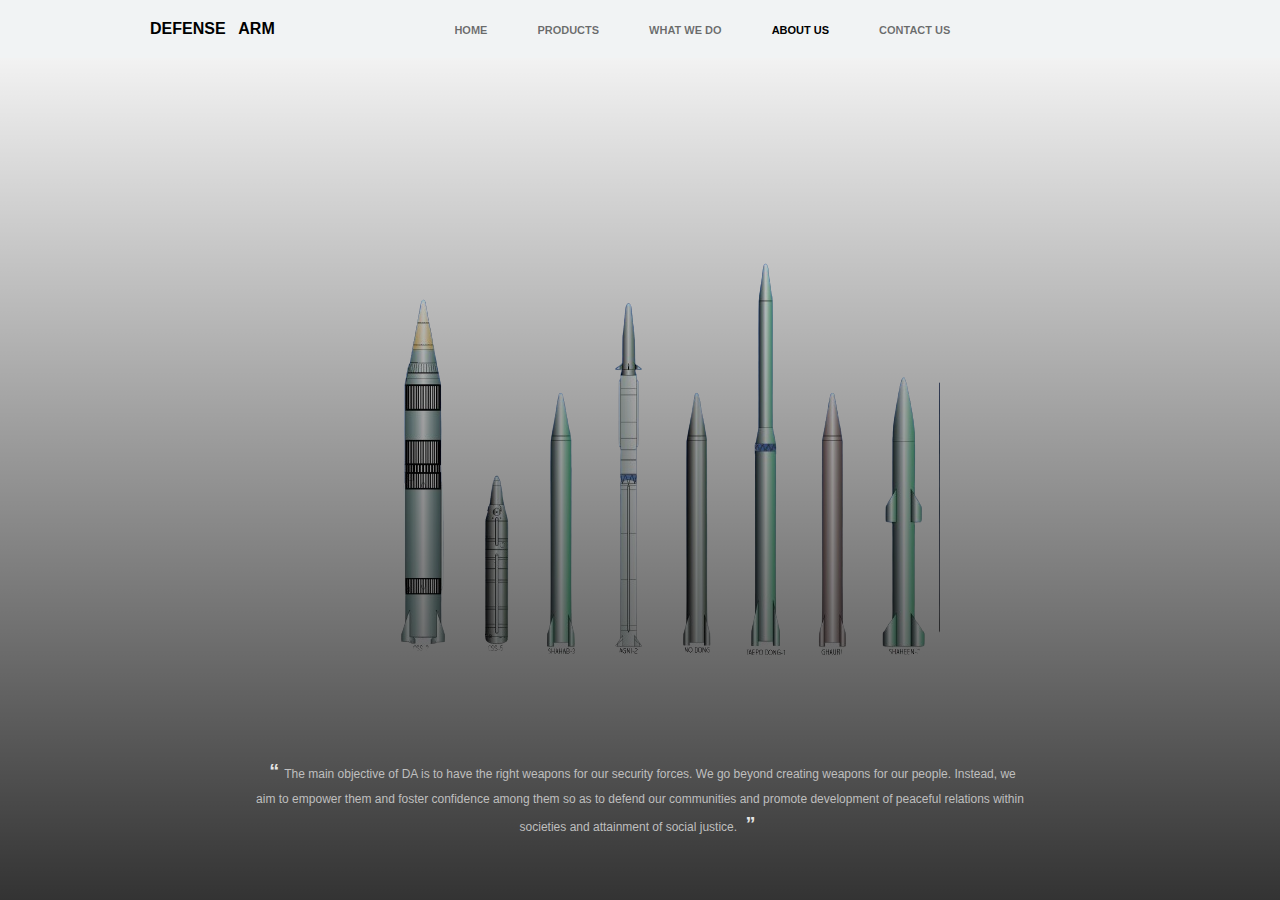
==== pages/about-us.html @ 12396864 "First commit" ====
<!DOCTYPE html>
<html lang="en">
	<head>
		<meta charset="UTF-8" />
		<meta name="viewport" content="width=device-width, initial-scale=1.0" />
		<title>Defense Arm</title>

		<!-- CSS -->
		<link rel="stylesheet" href="../assets/css/global.css" />
		<link rel="stylesheet" href="../assets/css/about.css" />
	</head>
	<body>
		<div class="wrapper">
			<header>
				<a href="../index.html">
					<div
						style="
							text-transform: uppercase;
							color: #000000;
							font-weight: 700;
							font-size: 16px;
							min-width: max-content;
						"
					>
						<span>Defense &nbsp; Arm</span>
					</div>
				</a>

				<ul>
					<li>
						<a href="../index.html">
							<span>Home</span>
						</a>
					</li>

					<li>
						<a href="#">
							<span>Products</span>
						</a>
					</li>

					<li>
						<a href="#">
							<span>What We Do</span>
						</a>
					</li>

					<li>
						<a href="about-us.html" class="active">
							<span>About Us</span>
						</a>
					</li>

					<li>
						<a href="contact-us.html">
							<span>Contact Us</span>
						</a>
					</li>
				</ul>

				<div></div>
			</header>

			<main>
				<div id="bannerSection">
					<img src="../assets/images/missiles.png" alt="" style="position: absolute; z-index: 1" />

					<div class="content">
						<p>
							<span>&OpenCurlyDoubleQuote;</span>The main objective of DA is to have the right weapons for
							our security forces. We go beyond creating weapons for our people. Instead, we aim to
							empower them and foster confidence among them so as to defend our communities and promote
							development of peaceful relations within societies and attainment of social justice.
							<span>&CloseCurlyDoubleQuote;</span>
						</p>
					</div>
				</div>

				<section id="container">
					<section id="featuresSection" class="container">
						<div style="display: grid; justify-items: flex-start; gap: 60px">
							<h4>Our Offerings</h4>

							<div class="features-grid">
								<div class="feature-box">
									<h5>Cutting-edge Technology</h5>

									<p>
										Our systems provide unparalleled surveillance capabilities, enabling real-time
										monitoring and intelligence gathering across various terrains and environments.
									</p>
								</div>

								<div class="feature-box">
									<h5>Consultancy Services</h5>

									<p>
										Our team of experts offers strategic consultancy services, assisting defense
										organizations in optimizing their operations, enhancing readiness, and
										mitigating risks effectively.
									</p>
								</div>
							</div>
						</div>
					</section>

					<section id="exploreSection" class="container">
						<div style="display: grid; justify-items: flex-start; gap: 60px">
							<div>
								<h4>Why Explore Defense Arm's Website?</h4>

								<br />

								<p>
									At Defense Arm, we understand that your time is valuable. That's why we've crafted
									our website to be more than just a platform—it's a gateway to innovative solutions
									and transformative advancements in defense technology. Here's why you should take a
									moment to explore what we offer -
								</p>
							</div>

							<div class="features-grid">
								<div class="feature-box">
									<h5>Solving Critical Challenges</h5>

									<p>
										In an era of evolving threats and complex security landscapes, Defense Arm
										exists to solve the critical challenges faced by defense agencies and
										organizations globally. Whether it's staying ahead of emerging threats,
										enhancing operational efficiency, or fortifying security protocols, we provide
										solutions designed to address these pressing concerns head-on.
									</p>
								</div>

								<div class="feature-box">
									<h5>Our Solutions, Your Answer</h5>

									<p>
										We are not just another defense company. Defense Arm is your strategic partner
										in tackling the most demanding security issues. Our suite of cutting-edge
										technologies, consultancy services, and tailored solutions is the answer to your
										defense needs. From state-of-the-art defense systems to expert advice, we
										provide the tools and expertise necessary to navigate today's intricate security
										environments.
									</p>
								</div>

								<div class="faqs-container">
									<details>
										<summary>What services does Defense Arm offer?</summary>
										<p>
											Defense Arm provides cutting-edge defense technology solutions and expert
											consultancy services tailored to meet the needs of defense agencies
											worldwide.
										</p>
									</details>

									<details>
										<summary>Are your defense systems customizable to specific needs?</summary>
										<p>
											Yes, our defense systems are highly customizable to address specific
											requirements, ensuring optimal performance and adaptability.
										</p>
									</details>

									<details>
										<summary>How does Defense Arm ensure the reliability of its solutions?</summary>
										<p>
											We prioritize rigorous testing and quality control measures at every stage
											of development to ensure the utmost reliability of our solutions.
										</p>
									</details>

									<details>
										<summary>
											Does Defense Arm offer training and support for implemented technologies?
										</summary>
										<p>
											Absolutely, we provide comprehensive training and ongoing support to ensure
											seamless integration and optimal use of our technologies.
										</p>
									</details>

									<details>
										<summary>Can Defense Arm assist in cybersecurity for defense systems?</summary>
										<p>
											Yes, our expertise includes robust cybersecurity measures integrated into
											our defense systems to safeguard against cyber threats.
										</p>
									</details>

									<details>
										<summary>
											Are your solutions compliant with industry standards and regulations?
										</summary>
										<p>
											Yes, our solutions adhere to industry standards and comply with relevant
											regulations to ensure legality and reliability.
										</p>
									</details>

									<details>
										<summary>
											Does Defense Arm collaborate with international defense agencies?
										</summary>
										<p>
											Yes, we actively collaborate with defense agencies worldwide to foster
											innovation and address global security challenges.
										</p>
									</details>

									<details>
										<summary>
											What makes Defense Arm stand out from other defense technology providers?
										</summary>
										<p>
											Our commitment to innovation, reliability, and client-centric solutions sets
											us apart, ensuring cutting-edge defense capabilities.
										</p>
									</details>

									<details>
										<summary>
											How can I get in touch with Defense Arm for inquiries or partnerships?
										</summary>
										<p>
											You can reach out to us through our contact page on the website or by
											emailing us directly at
											<a href="mailto:info@defensearm.com">info@defensearm.com</a>. We're eager to
											discuss collaboration opportunities.
										</p>
									</details>

									<details>
										<summary>
											Are there opportunities for career growth or employment at Defense Arm?
										</summary>
										<p>
											We are always on the lookout for talented individuals. Explore our Careers
											page for any current openings or submit your resume for future
											considerations.
										</p>
									</details>
								</div>
							</div>
						</div>
					</section>
				</section>

				<section id="commitmentSection">
					<div class="flex left">
						<h4>Our Commitment</h4>
						<p style="text-align: right">
							At Defense Arm, our commitment goes beyond delivering products and services. We are
							committed to building lasting relationships, fostering trust, and continuously evolving to
							meet the dynamic needs of our clients and the ever-changing global security landscape.
						</p>
					</div>

					<div class="flex right">
						<h4>Get in Touch</h4>
						<p>
							Join us in shaping the future of defense. Contact Defense Arm today to explore how our
							innovative solutions and expertise can elevate your defense capabilities.
						</p>

						<a href="./contact-us.html#spacer">
							<span>Get Started to Join Us</span>
						</a>
					</div>
				</section>
			</main>

			<footer>
				<div class="flex-1">
					<div class="col-1">
						<span>Defense &nbsp; Arm</span>

						<div
							style="
								position: absolute;
								z-index: 1;
								left: 0;
								bottom: 0;
								width: 20%;
								height: 4px;
								background-color: #bab9b9;
							"
						></div>
					</div>

					<div class="col-2">
						<span>© 2023 defensearm.co</span>
						<span>Defense Arm Corporation</span>
						<span>All Rights Reserved.</span>
					</div>

					<div class="col-3">
						<a href="#" target="_blank">Privacy & Policy</a>
						<a href="#" target="_blank">Terms of use</a>
						<a href="#" target="_blank">Cookies</a>
					</div>
				</div>

				<div class="flex-2"></div>
			</footer>
		</div>

		<script src="../assets/js/index.js"></script>
	</body>
</html>
---- assets/css/global.css ----
* {
	margin: 0;
	padding: 0;
	box-sizing: border-box;
	scroll-behavior: smooth;
	font-family: "Inter", sans-serif;
	transition: 0.1s ease-out all;
	user-select: none;
}

:root {
	--heading-text-color: #1a1a1a;
	--feature-box-color: #f1f3f4;
	--feature-box-hover-color: #e9e9e9;
}

li {
	list-style: none;
}

a {
	text-decoration: none;
	color: #000000;
}

summary::-webkit-details-marker {
	display: none;
}

summary {
	list-style: none;
}

body {
	position: relative;
	width: 100vw;
	height: 100vh;
	overflow: hidden;
	background-color: #ffffff;
}

.wrapper {
	position: relative;
	width: 100%;
	height: 100%;
	overflow: auto;
}

/* Header Content */
header {
	position: fixed;
	top: 0;
	left: 0;
	z-index: 999;
	width: 100%;
	padding: 20px 150px;
	background: var(--feature-box-color);
	/* background: rgba(0, 0, 0, 0.1); */
	/* --webkit-backdrop-filter: blur(300px); */
	/* backdrop-filter: blur(300px); */
	display: flex;
	gap: 40px;
	align-items: center;
	justify-content: space-between;
}

header ul {
	min-width: max-content;
	display: flex;
	align-items: center;
	gap: 50px;
}

header ul li a {
	color: #00000090;
	font-size: 11px;
	font-weight: 600;
	text-transform: uppercase;
	transition: 0.1s ease-in;
}

header ul li a.active {
	color: #000000;
}

header ul li:hover a {
	color: #000000;
}

footer {
	width: 100%;
	height: auto;
	background: #f1f3f4;
	padding: 60px 150px;
	display: flex;
	gap: 40px;
	align-items: flex-start;
	justify-content: space-between;
	border-top: 1px solid rgba(193, 193, 193, 0.565);
}

footer .flex-1 {
	display: flex;
	gap: 40px;
	align-items: flex-start;
}

footer .flex-1 .col-1 {
	position: relative;
	min-width: max-content;
	text-transform: uppercase;
	color: #000000;
	font-weight: 700;
	font-size: 16px;
	min-width: max-content;
	padding-bottom: 10px;
}

footer .flex-1 .col-2,
.col-3 {
	display: grid;
	align-items: flex-start;
	gap: 10px;
	font-size: 12px;
	font-weight: 500;
	color: #3b3b3b;
}

footer .flex-1 .col-3 a {
	color: #3b3b3b;
	text-decoration: underline;
}

footer .flex-1 .col-3 a:hover {
	color: #000000;
}
---- assets/css/about.css ----
.container {
	position: relative;
	width: 100%;
	height: auto;
	padding: 60px 150px;
}

/* #container > :not([hidden]) ~ :not([hidden]) {
	--tw-space-y-reverse: 0;
	margin-top: calc(5rem * calc(1 - var(--tw-space-y-reverse)));
	margin-bottom: calc(5rem * var(--tw-space-y-reverse));
} */

#bannerSection {
	position: relative;
	height: 100vh;
	display: flex;
	align-items: center;
	justify-content: center;
}

#bannerSection .content {
	position: relative;
	z-index: 2;
	width: 100%;
	height: 100%;
	background-image: linear-gradient(to top, rgba(0, 0, 0, 0.8), transparent);
	display: flex;
	align-items: flex-end;
	justify-content: center;
	padding: 60px 150px;
	overflow: hidden;
}

.content p {
	text-align: center;
	text-wrap: pretty;
	max-width: 60vw;
	font-size: 12px;
	line-height: 25px;
	color: #bfbfbf;
}

.content p span {
	font-size: 20px;
	color: #e6e6e6;
	font-weight: 600;
	padding: 0px 5px;
}

main #featuresSection {
	position: relative;
	height: auto;
}

#featuresSection h4 {
	text-transform: uppercase;
	font-weight: 900;
	letter-spacing: 1px;
	word-spacing: 5px;
	color: var(--heading-text-color);
}

#featuresSection .features-grid {
	counter-reset: section;
	width: 100%;
	display: grid;
	gap: 40px;
	justify-items: flex-start;
	grid-template-columns: repeat(2, minmax(0, 1fr));
	grid-template-rows: auto;
}

.features-grid .feature-box h5::before {
	counter-increment: section;
	content: counter(section) ". ";
}

.features-grid .feature-box {
	border-radius: 4px;
	background-color: var(--feature-box-color);
	width: 100%;
	height: auto;
	padding: 20px;
	display: grid;
	gap: 10px;
	justify-items: flex-start;
	cursor: pointer;
}

.feature-box:hover {
	background-color: var(--feature-box-hover-color);
}

p {
	font-weight: 500;
	font-size: 12px;
	line-height: 25px;
	text-align: left;
	text-wrap: pretty;
	color: #474747;
}

main #exploreSection {
	background: #f1f3f4;
}

.faqs-container {
	position: relative;
	width: 100%;
	height: auto;
	margin-top: 40px;
	border-radius: 4px;
	background-color: #f8f8f8;
	border: 1px solid #cccccc;
	counter-reset: section;
}

details {
	border-bottom: 1px solid #cccccc;
}

details:nth-last-child(1) {
	border-bottom: 0px;
}

summary {
	padding: 20px 30px;
	font-size: 12px;
	font-weight: 600;
	cursor: pointer;
}

summary::before {
	counter-increment: section;
	content: counter(section) ". ";
}

details p {
	padding: 20px 30px;
	background-color: #f1f3f4;
}

#commitmentSection {
	display: flex;
}

#commitmentSection .flex {
	position: relative;
	width: 50%;
	height: auto;
	display: grid;
	gap: 20px;
}

#commitmentSection .flex:hover {
	background: #f6f6f6;
}

#commitmentSection .flex.left {
	padding: 40px 20px 40px 150px;
	justify-items: flex-end;
	border-right: 1px solid #f1f3f4;
}

#commitmentSection .flex.right {
	padding: 40px 150px 40px 20px;
	justify-items: flex-start;
	border-right: 1px solid #f1f3f4;
}

#commitmentSection .flex.right a {
	border-radius: 2px;
	padding: 10px 20px;
	background: rgb(12, 132, 229);
	color: #ffffff;
	font-weight: 500;
	font-size: 10px;
}

#commitmentSection .flex.right a:hover {
	background: rgb(8, 111, 196);
}
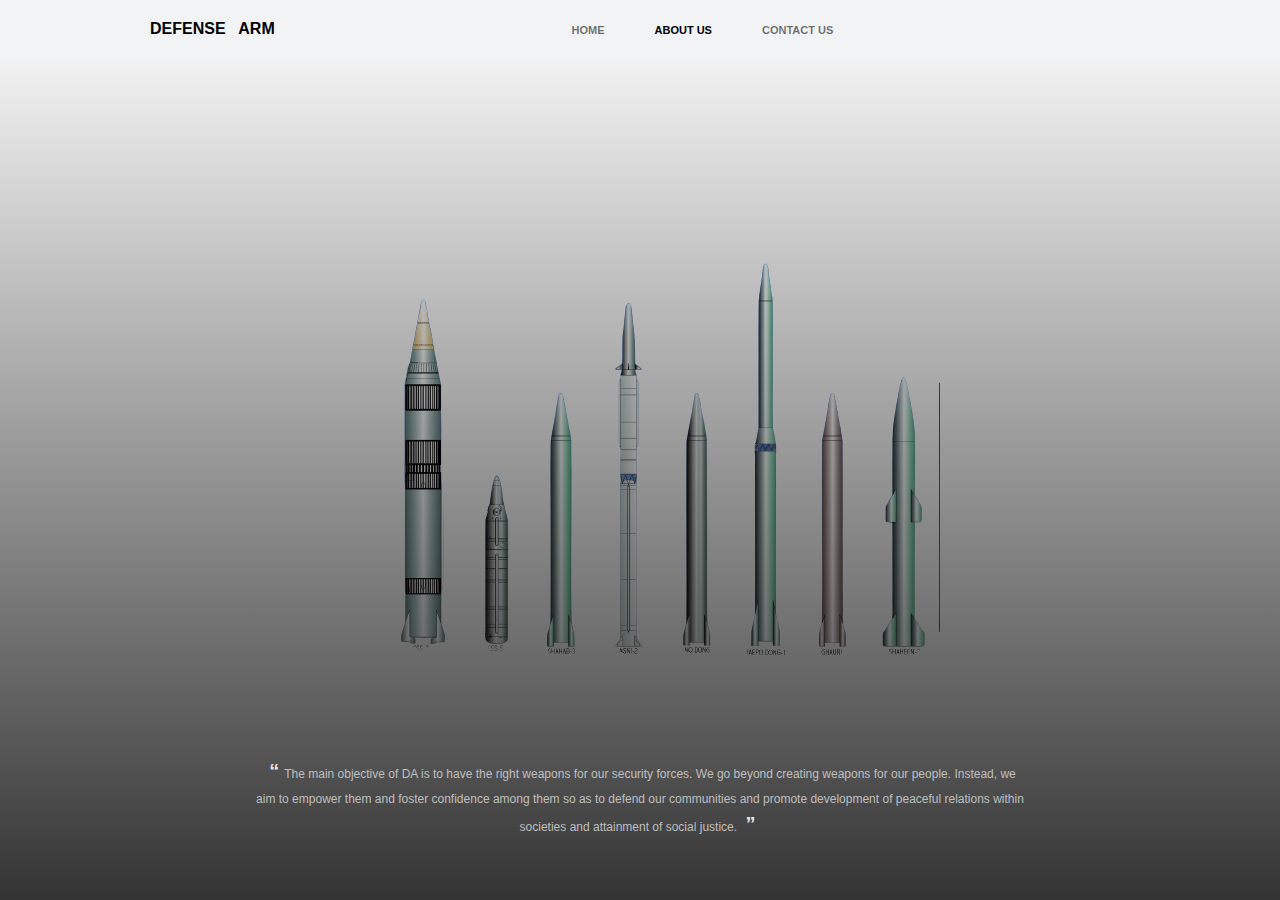
==== commit 590b2c36: "responsive complete 😴" ====
--- a/pages/about-us.html
+++ b/pages/about-us.html
@@ -34,18 +34,6 @@
 					</li>
 
 					<li>
-						<a href="#">
-							<span>Products</span>
-						</a>
-					</li>
-
-					<li>
-						<a href="#">
-							<span>What We Do</span>
-						</a>
-					</li>
-
-					<li>
 						<a href="about-us.html" class="active">
 							<span>About Us</span>
 						</a>
@@ -78,7 +66,7 @@
 
 				<section id="container">
 					<section id="featuresSection" class="container">
-						<div style="display: grid; justify-items: flex-start; gap: 60px">
+						<div class="grid">
 							<h4>Our Offerings</h4>
 
 							<div class="features-grid">
@@ -250,7 +238,7 @@
 				<section id="commitmentSection">
 					<div class="flex left">
 						<h4>Our Commitment</h4>
-						<p style="text-align: right">
+						<p>
 							At Defense Arm, our commitment goes beyond delivering products and services. We are
 							committed to building lasting relationships, fostering trust, and continuously evolving to
 							meet the dynamic needs of our clients and the ever-changing global security landscape.
@@ -305,7 +293,5 @@
 				<div class="flex-2"></div>
 			</footer>
 		</div>
-
-		<script src="../assets/js/index.js"></script>
 	</body>
 </html>
--- a/assets/css/global.css
+++ b/assets/css/global.css
@@ -53,7 +53,7 @@
 	left: 0;
 	z-index: 999;
 	width: 100%;
-	padding: 20px 150px;
+	padding: 20px;
 	background: var(--feature-box-color);
 	/* background: rgba(0, 0, 0, 0.1); */
 	/* --webkit-backdrop-filter: blur(300px); */
@@ -68,7 +68,11 @@
 	min-width: max-content;
 	display: flex;
 	align-items: center;
-	gap: 50px;
+	gap: 20px;
+}
+
+header ul li.hidden {
+	display: none;
 }
 
 header ul li a {
@@ -91,7 +95,7 @@
 	width: 100%;
 	height: auto;
 	background: #f1f3f4;
-	padding: 60px 150px;
+	padding: 20px;
 	display: flex;
 	gap: 40px;
 	align-items: flex-start;
@@ -134,3 +138,33 @@
 footer .flex-1 .col-3 a:hover {
 	color: #000000;
 }
+
+@media (min-width: 470px) {
+	header ul li.hidden {
+		display: block;
+	}
+
+	@media (min-width: 570px) {
+		header ul {
+			gap: 50px;
+		}
+
+		@media (min-width: 700px) {
+			footer {
+				padding: 60px;
+			}
+
+			@media (min-width: 800px) {
+				header {
+					padding: 20px 150px;
+				}
+
+				@media (min-width: 900px) {
+					footer {
+						padding: 60px 150px;
+					}
+				}
+			}
+		}
+	}
+}
--- a/assets/css/about.css
+++ b/assets/css/about.css
@@ -2,7 +2,7 @@
 	position: relative;
 	width: 100%;
 	height: auto;
-	padding: 60px 150px;
+	padding: 20px;
 }
 
 /* #container > :not([hidden]) ~ :not([hidden]) {
@@ -28,14 +28,14 @@
 	display: flex;
 	align-items: flex-end;
 	justify-content: center;
-	padding: 60px 150px;
+	padding: 20px;
 	overflow: hidden;
 }
 
 .content p {
 	text-align: center;
 	text-wrap: pretty;
-	max-width: 60vw;
+	max-width: 100%;
 	font-size: 12px;
 	line-height: 25px;
 	color: #bfbfbf;
@@ -51,6 +51,12 @@
 main #featuresSection {
 	position: relative;
 	height: auto;
+}
+
+#featuresSection .grid {
+	display: grid;
+	justify-items: flex-start;
+	gap: 10px;
 }
 
 #featuresSection h4 {
@@ -67,7 +73,7 @@
 	display: grid;
 	gap: 40px;
 	justify-items: flex-start;
-	grid-template-columns: repeat(2, minmax(0, 1fr));
+	grid-template-columns: repeat(1, minmax(0, 1fr));
 	grid-template-rows: auto;
 }
 
@@ -125,8 +131,8 @@
 }
 
 summary {
-	padding: 20px 30px;
-	font-size: 12px;
+	padding: 10px;
+	font-size: 10px;
 	font-weight: 600;
 	cursor: pointer;
 }
@@ -137,12 +143,13 @@
 }
 
 details p {
-	padding: 20px 30px;
+	padding: 10px;
 	background-color: #f1f3f4;
 }
 
 #commitmentSection {
-	display: flex;
+	width: 100%;
+	display: grid;
 }
 
 #commitmentSection .flex {
@@ -158,20 +165,29 @@
 }
 
 #commitmentSection .flex.left {
-	padding: 40px 20px 40px 150px;
-	justify-items: flex-end;
-	border-right: 1px solid #f1f3f4;
+	width: 100%;
+	padding: 20px;
+	justify-items: flex-start;
+	border-bottom: 1px solid #f1f3f4;
+}
+
+#commitmentSection .flex.left p {
+	text-align: left;
 }
 
 #commitmentSection .flex.right {
-	padding: 40px 150px 40px 20px;
-	justify-items: flex-start;
-	border-right: 1px solid #f1f3f4;
+	width: 100%;
+	padding: 20px;
+	justify-items: flex-start;
 }
 
 #commitmentSection .flex.right a {
+	min-width: max-content;
+	height: 40px;
+	display: flex;
+	align-items: center;
 	border-radius: 2px;
-	padding: 10px 20px;
+	padding: 0px 20px;
 	background: rgb(12, 132, 229);
 	color: #ffffff;
 	font-weight: 500;
@@ -181,3 +197,65 @@
 #commitmentSection .flex.right a:hover {
 	background: rgb(8, 111, 196);
 }
+
+@media (min-width: 500px) {
+	#featuresSection .features-grid {
+		grid-template-columns: repeat(2, minmax(0, 1fr));
+	}
+
+	summary {
+		padding: 20px 30px;
+		font-size: 12px;
+	}
+
+	details p {
+		padding: 20px 30px;
+	}
+
+	p {
+		font-size: 12px;
+	}
+
+	@media (min-width: 700px) {
+		.container {
+			padding: 60px;
+		}
+
+		#featuresSection .grid {
+			gap: 60px;
+		}
+
+		#bannerSection .content {
+			padding: 60px 150px;
+		}
+
+		.content p {
+			max-width: 60vw;
+		}
+
+		#commitmentSection {
+			display: flex;
+		}
+
+		#commitmentSection .flex.left {
+			padding: 40px 20px 40px 150px;
+			justify-items: flex-end;
+			border-right: 1px solid #f1f3f4;
+		}
+
+		#commitmentSection .flex.left p {
+			text-align: right;
+		}
+
+		#commitmentSection .flex.right {
+			padding: 40px 150px 40px 20px;
+			justify-items: flex-start;
+		}
+
+		@media (min-width: 900px) {
+			.container {
+				padding: 60px 150px;
+			}
+		}
+	}
+}
